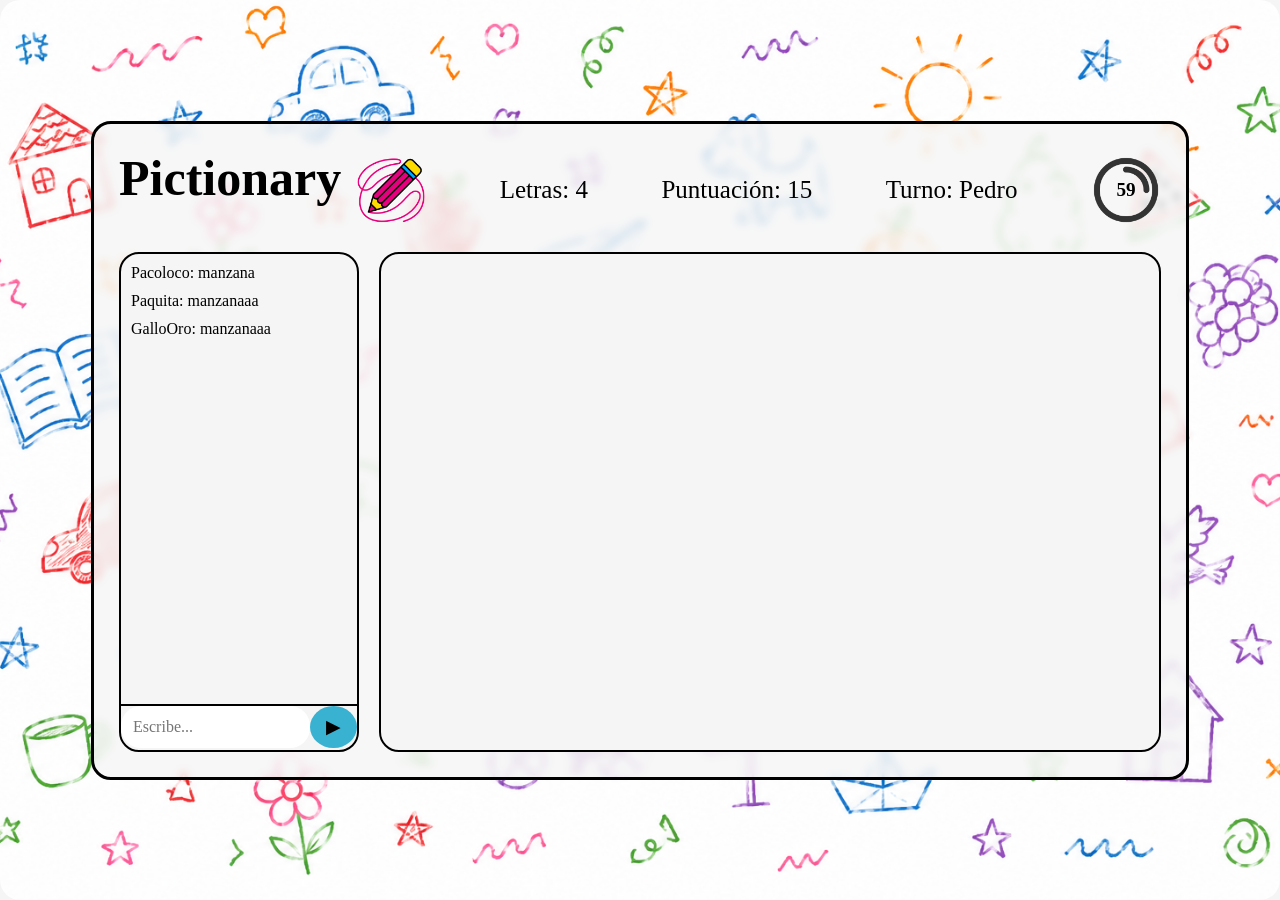
==== PictionaryServer/wwwroot/juego.html @ 45bcc5df "se agregaron las vistas , index, juego,palabra,resultados , un js y la hoja de estilos" ====
﻿<!DOCTYPE html>

<html lang="en" xmlns="http://www.w3.org/1999/xhtml">
<head>
    <meta charset="utf-8" />
    <title>Juego</title>
    <link rel="stylesheet" href="estilos.css">

</head>
<body>

    <div class="contenedor">

        <div class="panel panel-juego">

            <div class="encabezado">

                <div class="encabezado-titulo">

                    <h1 class="titulo"> Pictionary  </h1>
                       
                    <img src="img/lapiz.png"  class="icono-titulo">
                          
                </div>


                <div class="info" id="info-letras">
                    Letras: <span id="letras">4</span>
                </div>

                <div class="info oculto" id="info-palabra">
                    Palabra: <span id="palabra">MANZANA</span>
                </div>

                <div class="info">
                    Puntuación: <span id="puntos">15</span>
                </div>

                <div class="info">
                    Turno: <span id="turno">Pedro</span>
                </div>

                <div class="reloj">

                    <img src="img/circulo.png" alt="Temporizador">

                        
                    <span class="contador"> 60</span>

                </div>

            </div>

            <div class="contenido">

                <div class="chat">

                    <div class="mensajes" id="mensajes">

                        <div class="mensaje">Pacoloco: manzana </div>

                        <div class="mensaje">Paquita: manzanaaa </div>
                        <div class="mensaje">GalloOro: manzanaaa </div>

                    </div>

                    <div class="entrada-chat">

                        <input type="text"  id="respuesta" class="entrada"  placeholder="Escribe...">
                             
                               
                        <button class="boton-enviar"> ▶ </button>

                    </div>

                </div>

                <div class="zona-dibujo">


                    <div class="herramientas oculto">

                        <button class="color"></button>
                        <button class="color"></button>
                        <button class="color"></button>
                        <button class="color"></button>
                        <button class="color"></button>

                    </div>

                    <canvas id="pizarra" class="pizarra" width="900"height="500">
                    </canvas>

                </div>

            </div>

        </div>

    </div>

    <script src="picto.js"></script>

</body>

</html>
---- PictionaryServer/wwwroot/estilos.css ----
﻿
* {
    margin: 0;
    padding: 0;
    box-sizing: border-box;
}

body {
    min-height: 100%;
    background-color: #F5F5F5;
    font-family: Arial, Helvetica, sans-serif;
    color: #000000;
}


.contenedor {
    width: 100%;
    min-height: 100vh;
    display: flex;
    justify-content: center;
    align-items: center;
    padding: 30px;
    background-image: url("img/fondo1.png");
    background-size: cover;
    background-position: center;
    background-repeat: no-repeat;
    background-attachment: fixed;

    border-radius: 20px;
}

.panel {
    width: 90%;
    max-width: 1200px;
    background-color: #D6FB61;
    background-color: rgba(245, 245, 245, 0.80);
    border: 3px solid #000000;
    padding: 25px;
    border-radius: 20px;
    backdrop-filter: blur(4px);
}




.titulo {
    text-align: center;
    font-size: 50px;
    margin-bottom: 25px;
    font-family: 'Luckiest Guy', cursive;
}


.encabezado-titulo {
    display: flex;
    justify-content: center;
    align-items: center;
    gap: 15px;
}

.icono-titulo {
    width: 70px;
    height: 70px;
    object-fit: contain;
}




.subtitulo {
    text-align: center;
    font-size: 30px;
    margin-bottom: 20px;
    font-family: 'Luckiest Guy', cursive;
    color: #F6850C;
}



.formulario {
    width: 100%;
    max-width: 500px;
    margin: auto;
    display: flex;
    flex-direction: column;
    gap: 20px;
}

.campo {
    display: flex;
    flex-direction: column;
    gap: 10px;
    font-family: 'Luckiest Guy', cursive;
}

.etiqueta {
    font-size: 1.1rem;
    text-align: center;
}

.entrada {
    width: 100%;
    padding: 12px;
    border: 2px solid #39B1D1;
    font-size: 1rem;
    outline: none;
    border-radius: 20px;
    font-family: 'Luckiest Guy', cursive;
}

    .entrada:focus {
        border-color: #F6850C;
    }



.boton {
    padding: 12px 25px;
    border: 2px solid #000000;
    cursor: pointer;
    font-size: 1.2rem;
}

.boton-principal {
    background-color: #F6850C;
    color: #F5F5F5;
    border-radius: 20px;
    font-family: 'Luckiest Guy', cursive;
}

    .boton-principal:hover {
        background-color: #F8DE22;
        color: #000000;
    }



.estado {
    text-align: center;
    margin-top: 30px;
    font-family: 'Luckiest Guy', cursive;
}

.mensaje {
    margin-bottom: 10px;
    font-family: 'Luckiest Guy', cursive;
   
}

.mensaje2 {
    margin-bottom: 10px;
    font-family: 'Luckiest Guy', cursive;
    text-align: center;
}


.opciones {
    display: flex;
    justify-content: center;
    gap: 20px;
    flex-wrap: wrap;
    margin-top: 30px;
}

.opcion {
    min-width: 180px;
    padding: 15px;
    border: 2px solid #000000;
    background-color: #39B1D1;
    cursor: pointer;
    font-size: 1rem;
    border-radius: 20px;
    font-family: 'Luckiest Guy', cursive;
}

    .opcion:hover {
        background-color: #F8DE22;
    }



.encabezado {
    display: flex;
    align-items: center;
    justify-content: space-between;
    gap: 20px;
    margin-bottom: 20px;
    flex-wrap: wrap;
}

.info {
    font-size: 25px;
    font-family: 'Luckiest Guy', cursive;
}

.contenido {
    display: flex;
    gap: 20px;
   
}



.chat {
    width: 240px;
    border: 2px solid #000000;
    background-color: #F5F5F5;
    display: flex;
    flex-direction: column;
    border-radius: 20px;
}

.mensajes {
    height: 450px;
    overflow-y: auto;
    padding: 10px;
}

.entrada-chat {
    display: flex;
    border-top: 2px solid #000000;
}

    .entrada-chat .entrada {
        border: none;
    }

.boton-enviar {
    width: 60px;
    border: none;
    background-color: #39B1D1;
    cursor: pointer;
    font-size: 1.2rem;
    border-radius: 50%  50%;
}

    .boton-enviar:hover {
        background-color: #F8DE22;
    }



.zona-dibujo {
    flex: 1;
    display: flex;
    flex-direction: column;
    gap: 15px;

}

.pizarra {
    width: 100%;
    height: 500px;
    background-color: #F5F5F5;
    border: 2px solid #000000;
    border-radius: 20px;
}

.herramientas {
    display: flex;
    gap: 10px;
}

.color {
    width: 35px;
    height: 35px;
    border: 2px solid #000000;
    cursor: pointer;
}

    .color:nth-child(1) {
        background: #000000;
    }

    .color:nth-child(2) {
        background: #FFFFFF;
    }

    .color:nth-child(3) {
        background: red;
    }

    .color:nth-child(4) {
        background: blue;
    }

    .color:nth-child(5) {
        background: green;
    }


.reloj {
    position: relative;
    width: 70px;
    height: 70px;
    font-family: 'Luckiest Guy', cursive;
}

    .reloj img {
        width: 100%;
        height: 100%;
        object-fit: contain;
    }

.contador {
    position: absolute;
    top: 50%;
    left: 50%;
    transform: translate(-50%, -50%);
    font-weight: bold;
    font-size: 1.2rem;
}



.tabla-contenedor {
    width: 100%;
    overflow-x: auto;
    margin: 30px 0;  
    border-radius: 20px;
}

.tabla {
    width: 100%;
    border-collapse: collapse;
    background-color: #F5F5F5;
}

    .tabla thead {
        border-radius: 20px;
    }



    .tabla th {
        background-color: #39B1D1;
        padding: 15px;
        border: 2px solid #000000;
        font-family: 'Luckiest Guy', cursive;
        font-size:20px;

    }

    .tabla td {
        padding: 15px;
        text-align: center;
        border: 2px solid #000000;
        font-family: 'Luckiest Guy', cursive;
        font-size: 20px;
    }



.oculto {
    display: none;
}



@media (max-width: 900px) {

    .contenido {
        flex-direction: column;
    }

    .chat {
        width: 100%;
    }

    .pizarra {
        height: 400px;
    }

    .titulo {
        font-size: 50px;
    }
}
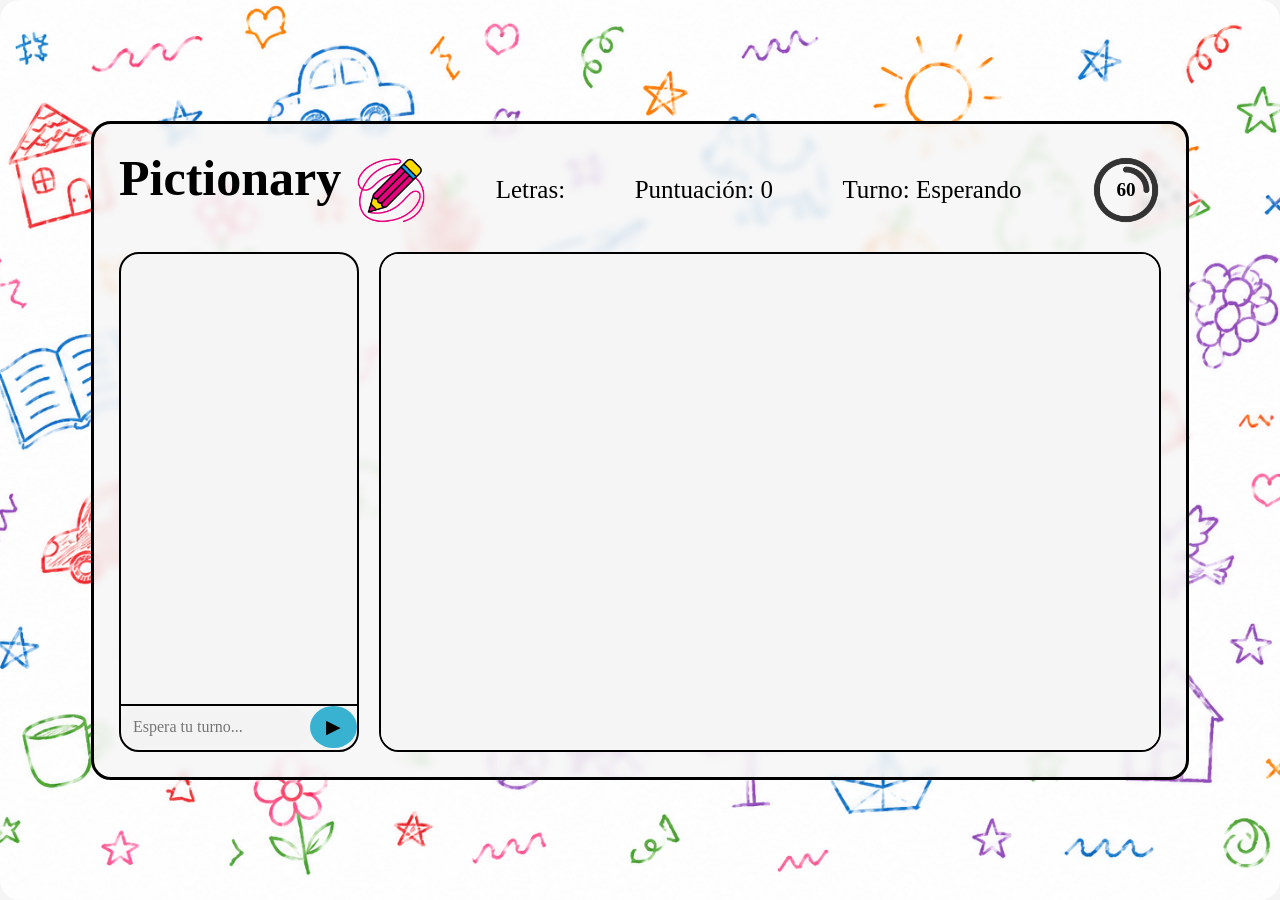
==== commit d13c8f41: "Juego terminado" ====
--- a/PictionaryServer/wwwroot/juego.html
+++ b/PictionaryServer/wwwroot/juego.html
@@ -25,7 +25,7 @@
 
 
                 <div class="info" id="info-letras">
-                    Letras: <span id="letras">4</span>
+                    Letras: <span id="letras"></span>
                 </div>
 
                 <div class="info oculto" id="info-palabra">
@@ -33,11 +33,11 @@
                 </div>
 
                 <div class="info">
-                    Puntuación: <span id="puntos">15</span>
+                    Puntuación: <span id="puntos">0</span>
                 </div>
 
                 <div class="info">
-                    Turno: <span id="turno">Pedro</span>
+                    Turno: <span id="turno">Esperando</span>
                 </div>
 
                 <div class="reloj">
@@ -56,11 +56,6 @@
                 <div class="chat">
 
                     <div class="mensajes" id="mensajes">
-
-                        <div class="mensaje">Pacoloco: manzana </div>
-
-                        <div class="mensaje">Paquita: manzanaaa </div>
-                        <div class="mensaje">GalloOro: manzanaaa </div>
 
                     </div>
 
@@ -99,6 +94,7 @@
 
     </div>
 
+    <script src="lib/signalr/signalr.min.js"></script>
     <script src="picto.js"></script>
 
 </body>
